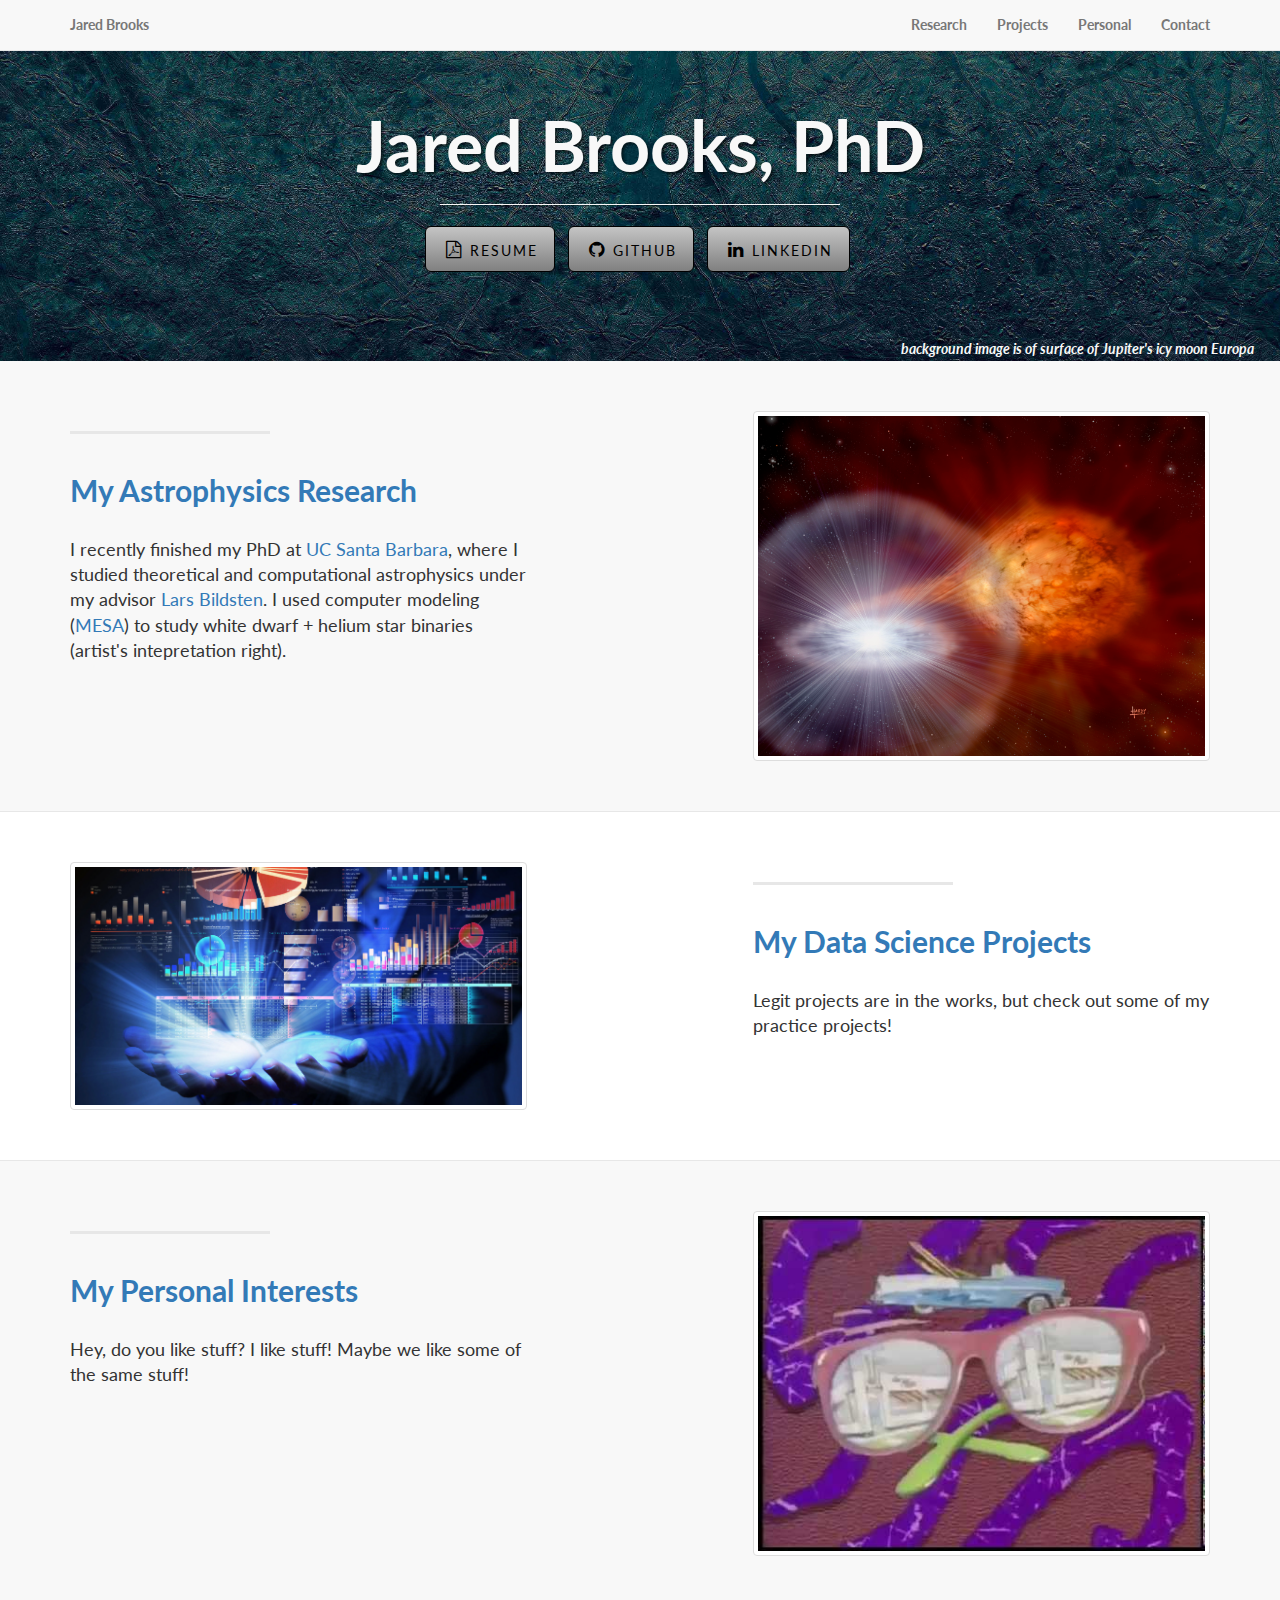
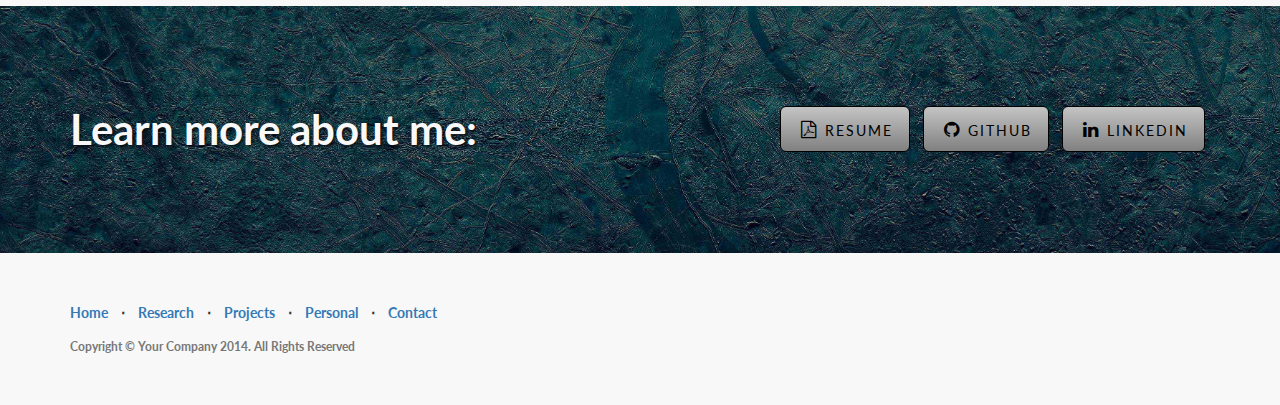
==== index.html @ c109edd3 "fixes intro pic" ====
<!DOCTYPE html>
<html lang="en">

<head>

    <meta charset="utf-8">
    <meta http-equiv="X-UA-Compatible" content="IE=edge">
    <meta name="viewport" content="width=device-width, initial-scale=1">
    <meta name="description" content="">
    <meta name="author" content="">
    <link rel="icon" type="image/png" href="/img/jb.png?v=2" />
    <title>Jared Brooks</title>

    <!-- Bootstrap Core CSS -->
    <link href="css/bootstrap.min.css" rel="stylesheet">

    <!-- Custom CSS -->
    <link href="css/landing-page.css" rel="stylesheet">

    <!-- Custom Fonts -->
    <link href="font-awesome/css/font-awesome.min.css" rel="stylesheet" type="text/css">
    <link href="https://fonts.googleapis.com/css?family=Lato:300,400,700,300italic,400italic,700italic" rel="stylesheet" type="text/css">

    <!-- HTML5 Shim and Respond.js IE8 support of HTML5 elements and media queries -->
    <!-- WARNING: Respond.js doesn't work if you view the page via file:// -->
    <!--[if lt IE 9]>
        <script src="https://oss.maxcdn.com/libs/html5shiv/3.7.0/html5shiv.js"></script>
        <script src="https://oss.maxcdn.com/libs/respond.js/1.4.2/respond.min.js"></script>
    <![endif]-->

</head>

<body>

    <!-- Navigation -->
    <nav class="navbar navbar-default navbar-fixed-top topnav" role="navigation">
        <div class="container topnav">
            <!-- Brand and toggle get grouped for better mobile display -->
            <div class="navbar-header">
                <button type="button" class="navbar-toggle" data-toggle="collapse" data-target="#bs-example-navbar-collapse-1">
                    <span class="sr-only">Toggle navigation</span>
                    <span class="icon-bar"></span>
                    <span class="icon-bar"></span>
                    <span class="icon-bar"></span>
                </button>
                <a class="navbar-brand topnav" href="#">Jared Brooks</a>
            </div>
            <!-- Collect the nav links, forms, and other content for toggling -->
            <div class="collapse navbar-collapse" id="bs-example-navbar-collapse-1">
                <ul class="nav navbar-nav navbar-right">
                    <li>
                        <a href="/research">Research</a>
                    </li>
                    <li>
                        <a href="/projects">Projects</a>
                    </li>
                    <li>
                        <a href="/personal">Personal</a>
                    </li>                    
                    <li>
                        <a href="/contact">Contact</a>
                    </li>
                </ul>
            </div>
            <!-- /.navbar-collapse -->
        </div>
        <!-- /.container -->
    </nav>


    <!-- Header -->
    <a name="about"></a>
    <div class="intro-header">
        <div class="container">

            <div class="row">
                <div class="col-lg-12">
                    <div class="intro-message">
                        <h1>Jared Brooks, PhD</h1>
                        <img src="img/profile-pic-defense.jpg" class="intro-pic img-thumbnail img-responsive pic-and-text" alt="Mid-shot of Jared" style="display:none" col="b">
<!--                         <span onmouseover="hvr(this, 'in')" onmouseleave="hvr(this, 'out')" style="display: block">
                            <img src="img/profile-pic2.jpg" class="intro-pic img-thumbnail img-responsive pic-and-text" alt="Mid-shot of Jared" style="display:block" col="g">
                            <img src="img/profile-pic-defense.jpg" class="intro-pic img-thumbnail img-responsive pic-and-text" alt="Mid-shot of Jared" style="display:none" col="b">
                            <h3 style="display:block" col="g">My website is under active development!</h3>
                            <h3 style="display:none" col="b">I recently finished my PhD!</h3>
                        </span> -->
                        <!--<h3>My website is under active development!</h3>-->
                        <hr class="intro-divider">
                        <ul class="list-inline intro-social-buttons">
                            <li>
                                <a href="#" class="btn btn-default btn-lg"><i class="fa fa-file-pdf-o fa-fw"></i> <span class="network-name">Resume</span></a>
                            </li>
                            <li>
                                <a href="https://github.com/brooksjaredc" class="btn btn-default btn-lg"><i class="fa fa-github fa-fw"></i> <span class="network-name">Github</span></a>
                            </li>
                            <li>
                                <a href="https://www.linkedin.com/in/brooksjaredc" class="btn btn-default btn-lg"><i class="fa fa-linkedin fa-fw"></i> <span class="network-name">Linkedin</span></a>
                            </li>
                        </ul>
                    </div>
                </div>
            </div>
        </div>
        <!-- /.container -->
        <p class="text-right intro-image-text"><em>background image is of surface of Jupiter's icy moon Europa</em></p>
    </div>
    <!-- /.intro-header -->

    <!-- Page Content -->

	<a  name="services"></a>
    <div class="content-section-a">

        <div class="container">
            <div class="row">
                <div class="col-lg-5 col-sm-6">
                    <hr class="section-heading-spacer">
                    <div class="clearfix"></div>
                    <h2 class="section-heading"><a href="/research">My Astrophysics Research</a></h2>
                    <p class="lead">I recently finished my PhD at <a target="_blank" href="http://www.ucsb.edu/">UC Santa Barbara</a>, where I studied theoretical and computational astrophysics under my advisor <a target="_blank" href="https://www.kitp.ucsb.edu/bildsten">Lars Bildsten</a>. I used computer modeling (<a target="_blank" href="http://mesa.sourceforge.net/">MESA</a>) to study white dwarf + helium star binaries (artist's intepretation right).</p>
                </div>
                <div class="col-lg-5 col-lg-offset-2 col-sm-6">
                    <img class="img-responsive img-thumbnail" src="img/accreting-wd.jpg" alt="Accreting White Dwarf">
                </div>
            </div>

        </div>
        <!-- /.container -->

    </div>
    <!-- /.content-section-a -->

    <div class="content-section-b">

        <div class="container">

            <div class="row">
                <div class="col-lg-5 col-lg-offset-1 col-sm-push-6  col-sm-6">
                    <hr class="section-heading-spacer">
                    <div class="clearfix"></div>
                    <h2 class="section-heading"><a href="/projects">My Data Science Projects</a></h2>
                    <p class="lead">Legit projects are in the works, but check out some of my practice projects!</p>
                </div>
                <div class="col-lg-5 col-sm-pull-6  col-sm-6">
                    <img class="img-responsive img-thumbnail" src="img/data-analytics.jpg" alt="Data picture">
                </div>
            </div>

        </div>
        <!-- /.container -->

    </div>
    <!-- /.content-section-b -->

    <div class="content-section-a">

        <div class="container">

            <div class="row">
                <div class="col-lg-5 col-sm-6">
                    <hr class="section-heading-spacer">
                    <div class="clearfix"></div>
                    <h2 class="section-heading"><a href="/personal">My Personal Interests</a></h2>
                    <p class="lead">Hey, do you like stuff? I like stuff! Maybe we like some of the same stuff!</p>
                </div>
                <div class="col-lg-5 col-lg-offset-2 col-sm-6">
                    <img class="img-responsive img-thumbnail" src="img/savedbythebellintro.jpg" alt="mystery box">
                </div>
            </div>

        </div>
        <!-- /.container -->

    </div>
    <!-- /.content-section-a -->

	<a  name="contact"></a>
    <div class="banner">

        <div class="container">

            <div class="row">
                <div class="col-lg-6">
                    <h2>Learn more about me:</h2>
                </div>
                <div class="col-lg-6">
                    <ul class="list-inline banner-social-buttons">
                        <li>
                            <a href="#" class="btn btn-default btn-lg"><i class="fa fa-file-pdf-o fa-fw"></i> <span class="network-name">Resume</span></a>
                        </li>
                        <li>
                            <a href="https://github.com/brooksjaredc" class="btn btn-default btn-lg"><i class="fa fa-github fa-fw"></i> <span class="network-name">Github</span></a>
                        </li>
                        <li>
                            <a href="https://www.linkedin.com/in/brooksjaredc" class="btn btn-default btn-lg"><i class="fa fa-linkedin fa-fw"></i> <span class="network-name">Linkedin</span></a>
                        </li>
                    </ul>
                </div>
            </div>

        </div>
        <!-- /.container -->

    </div>
    <!-- /.banner -->

    <!-- Footer -->
    <footer>
        <div class="container">
            <div class="row">
                <div class="col-lg-12">
                    <ul class="list-inline">
                        <li>
                            <a href="#">Home</a>
                        </li>
                        <li class="footer-menu-divider">&sdot;</li>
                        <li>
                            <a href="/research">Research</a>
                        </li>
                        <li class="footer-menu-divider">&sdot;</li>
                        <li>
                            <a href="/projects">Projects</a>
                        </li>
                        <li class="footer-menu-divider">&sdot;</li>
                        <li>
                            <a href="/personal">Personal</a>
                        </li>
                        <li class="footer-menu-divider">&sdot;</li>
                        <li>
                            <a href="/contact">Contact</a>
                        </li>
                    </ul>
                    <p class="copyright text-muted small">Copyright &copy; Your Company 2014. All Rights Reserved</p>
                </div>
            </div>
        </div>
    </footer>

    <!-- jQuery -->
    <script src="js/jquery.js"></script>

    <!-- Bootstrap Core JavaScript -->
    <script src="js/bootstrap.min.js"></script>

    <!-- swap image on hover -->
    <script src="js/swap_image_on_hover.js"></script>

</body>

</html>
---- css/landing-page.css ----
/*
 * Start Bootstrap - Landing Page (http://startbootstrap.com/)
 * Copyright 2013-2016 Start Bootstrap
 * Licensed under MIT (https://github.com/BlackrockDigital/startbootstrap/blob/gh-pages/LICENSE)
 */

body,
html {
    width: 100%;
    height: 100%;
}

body,
h1,
h2,
h3,
h4,
h5,
h6 {
    font-family: "Lato","Helvetica Neue",Helvetica,Arial,sans-serif;
    font-weight: 700;
}

.topnav {
    font-size: 14px; 
}

.lead {
    font-size: 18px;
    font-weight: 400;
}

.intro-header {
    padding-top: 50px; /* If you're making other pages, make sure there is 50px of padding to make sure the navbar doesn't overlap content! */
    padding-bottom: 2px;
    text-align: center;
    color: #f8f8f8;
    background: url(../img/europa-surface-small-dark.jpg) no-repeat center center;
    background-size: cover;
}

.intro-image-text {
    box-sizing: content-box;
    padding-right: 2%;
    padding-bottom: 0;
    margin: 0;
}

.intro-message {
    position: relative;
    padding-top: 5%;
    padding-bottom: 5%;
}

.intro-message > h1 {
    margin: 0;
    text-shadow: 2px 2px 3px rgba(0,0,0,0.6);
    font-size: 5em;
}

.intro-divider {
    width: 400px;
    border-top: 1px solid #f8f8f8;
    border-bottom: 1px solid rgba(0,0,0,0.2);
}

.intro-message > h3 {
    text-shadow: 2px 2px 3px rgba(0,0,0,0.6);
}

.intro-pic {
    width: 35%;
}

@media(max-width:767px) {
    .intro-message {
        padding-bottom: 15%;
    }

    .intro-message > h1 {
        font-size: 3em;
    }

    ul.intro-social-buttons > li {
        display: block;
        margin-bottom: 20px;
        padding: 0;
    }

    ul.intro-social-buttons > li:last-child {
        margin-bottom: 0;
    }

    .intro-divider {
        width: 100%;
    }
}

.network-name {
    text-transform: uppercase;
    font-size: 14px;
    font-weight: 400;
    letter-spacing: 2px;
}

.content-section-a {
    padding: 50px 0;
    background-color: #f8f8f8;
}

.content-section-b {
    padding: 50px 0;
    border-top: 1px solid #e7e7e7;
    border-bottom: 1px solid #e7e7e7;
}

.section-heading {
    margin-bottom: 30px;
}

.section-heading-spacer {
    float: left;
    width: 200px;
    border-top: 3px solid #e7e7e7;
}

.banner {
    padding: 100px 0;
    color: #f8f8f8;
    background: url(../img/europa-surface-small-dark.jpg) no-repeat center center;
    background-size: cover;
}

.banner h2 {
    margin: 0;
    text-shadow: 2px 2px 3px rgba(0,0,0,0.6);
    font-size: 3em;
}

.banner ul {
    margin-bottom: 0;
}

.banner-social-buttons {
    float: right;
    margin-top: 0;
}

.intro-social-buttons a {
    /*background-color: #c4c4c4;*/
    color: #000;
    border-color: #000;
    background: #c4c4c4; /* Old browsers */  
    background: -moz-linear-gradient(top, #c4c4c4 0%, #808080 100%); /* FF3.6+ */  
    background: -webkit-gradient(linear, left top, left bottom, color-stop(0%,#c4c4c4), color-stop(100%,#808080)); /* Chrome,Safari4+ */  
    background: -webkit-linear-gradient(top, #c4c4c4 0%,#808080 100%); /* Chrome10+,Safari5.1+ */  
    background: -o-linear-gradient(top, #c4c4c4 0%,#808080 100%); /* Opera11.10+ */  
    background: -ms-linear-gradient(top, #c4c4c4 0%,#808080 100%); /* IE10+ */  
    filter: progid:DXImageTransform.Microsoft.gradient( startColorstr='#c4c4c4', endColorstr='#808080',GradientType=0 ); /* IE6-9 */  
    background: linear-gradient(top, #c4c4c4 0%,#808080 100%); /* W3C */ 
}

.intro-social-buttons a:hover, a:active {
    background-color: #808080;
    color: #000;
    border-color: #000;
    background: #808080; /* Old browsers */  
    background: -moz-linear-gradient(top, #808080 0%, #808080 100%); /* FF3.6+ */  
    background: -webkit-gradient(linear, left top, left bottom, color-stop(0%,#808080), color-stop(100%,#808080)); /* Chrome,Safari4+ */  
    background: -webkit-linear-gradient(top, #808080 0%,#808080 100%); /* Chrome10+,Safari5.1+ */  
    background: -o-linear-gradient(top, #808080 0%,#808080 100%); /* Opera11.10+ */  
    background: -ms-linear-gradient(top, #808080 0%,#808080 100%); /* IE10+ */  
    filter: progid:DXImageTransform.Microsoft.gradient( startColorstr='#808080', endColorstr='#808080',GradientType=0 ); /* IE6-9 */  
    background: linear-gradient(top, #808080 0%,#808080 100%); /* W3C */    
}

.banner-social-buttons a {
    /*background-color: #c4c4c4;*/
    color: #000;
    border-color: #000;
    background: #c4c4c4; /* Old browsers */  
    background: -moz-linear-gradient(top, #c4c4c4 0%, #808080 100%); /* FF3.6+ */  
    background: -webkit-gradient(linear, left top, left bottom, color-stop(0%,#c4c4c4), color-stop(100%,#808080)); /* Chrome,Safari4+ */  
    background: -webkit-linear-gradient(top, #c4c4c4 0%,#808080 100%); /* Chrome10+,Safari5.1+ */  
    background: -o-linear-gradient(top, #c4c4c4 0%,#808080 100%); /* Opera11.10+ */  
    background: -ms-linear-gradient(top, #c4c4c4 0%,#808080 100%); /* IE10+ */  
    filter: progid:DXImageTransform.Microsoft.gradient( startColorstr='#c4c4c4', endColorstr='#808080',GradientType=0 ); /* IE6-9 */  
    background: linear-gradient(top, #c4c4c4 0%,#808080 100%); /* W3C */ 
}

.banner-social-buttons a:hover, a:active {
    background-color: #808080;
    color: #000;
    border-color: #000;
    background: #808080; /* Old browsers */  
    background: -moz-linear-gradient(top, #808080 0%, #808080 100%); /* FF3.6+ */  
    background: -webkit-gradient(linear, left top, left bottom, color-stop(0%,#808080), color-stop(100%,#808080)); /* Chrome,Safari4+ */  
    background: -webkit-linear-gradient(top, #808080 0%,#808080 100%); /* Chrome10+,Safari5.1+ */  
    background: -o-linear-gradient(top, #808080 0%,#808080 100%); /* Opera11.10+ */  
    background: -ms-linear-gradient(top, #808080 0%,#808080 100%); /* IE10+ */  
    filter: progid:DXImageTransform.Microsoft.gradient( startColorstr='#808080', endColorstr='#808080',GradientType=0 ); /* IE6-9 */  
    background: linear-gradient(top, #808080 0%,#808080 100%); /* W3C */
}

.banner-top {
    padding-top: 140px;
}

@media(max-width:1199px) {
    ul.banner-social-buttons {
        float: left;
        margin-top: 15px;
    }
}

@media(max-width:767px) {
    .banner h2 {
        margin: 0;
        text-shadow: 2px 2px 3px rgba(0,0,0,0.6);
        font-size: 3em;
    }

    ul.banner-social-buttons > li {
        display: block;
        margin-bottom: 20px;
        padding: 0;
    }

    ul.banner-social-buttons > li:last-child {
        margin-bottom: 0;
    }
}

footer {
    padding: 50px 0;
    background-color: #f8f8f8;
}

p.copyright {
    margin: 15px 0 0;
}

p.research-date {
    font-size: 12px;
    color: #000;
    padding-top: 10px;
    border-top: 1px solid;
    border-top-color: #808080;
    margin-top: 10px;
    font-weight: normal;
}

.research-paper {
    max-width: 75%;
    margin: auto;
    padding-top: 20px;
}


a.carousel-control {
    top: 20px;
}

p.personal-image-text {
    font-weight: normal;
}

video#kipp {
    margin-top: 50px;
}

.pic-and-text {
    display: block;
    margin: auto;
}
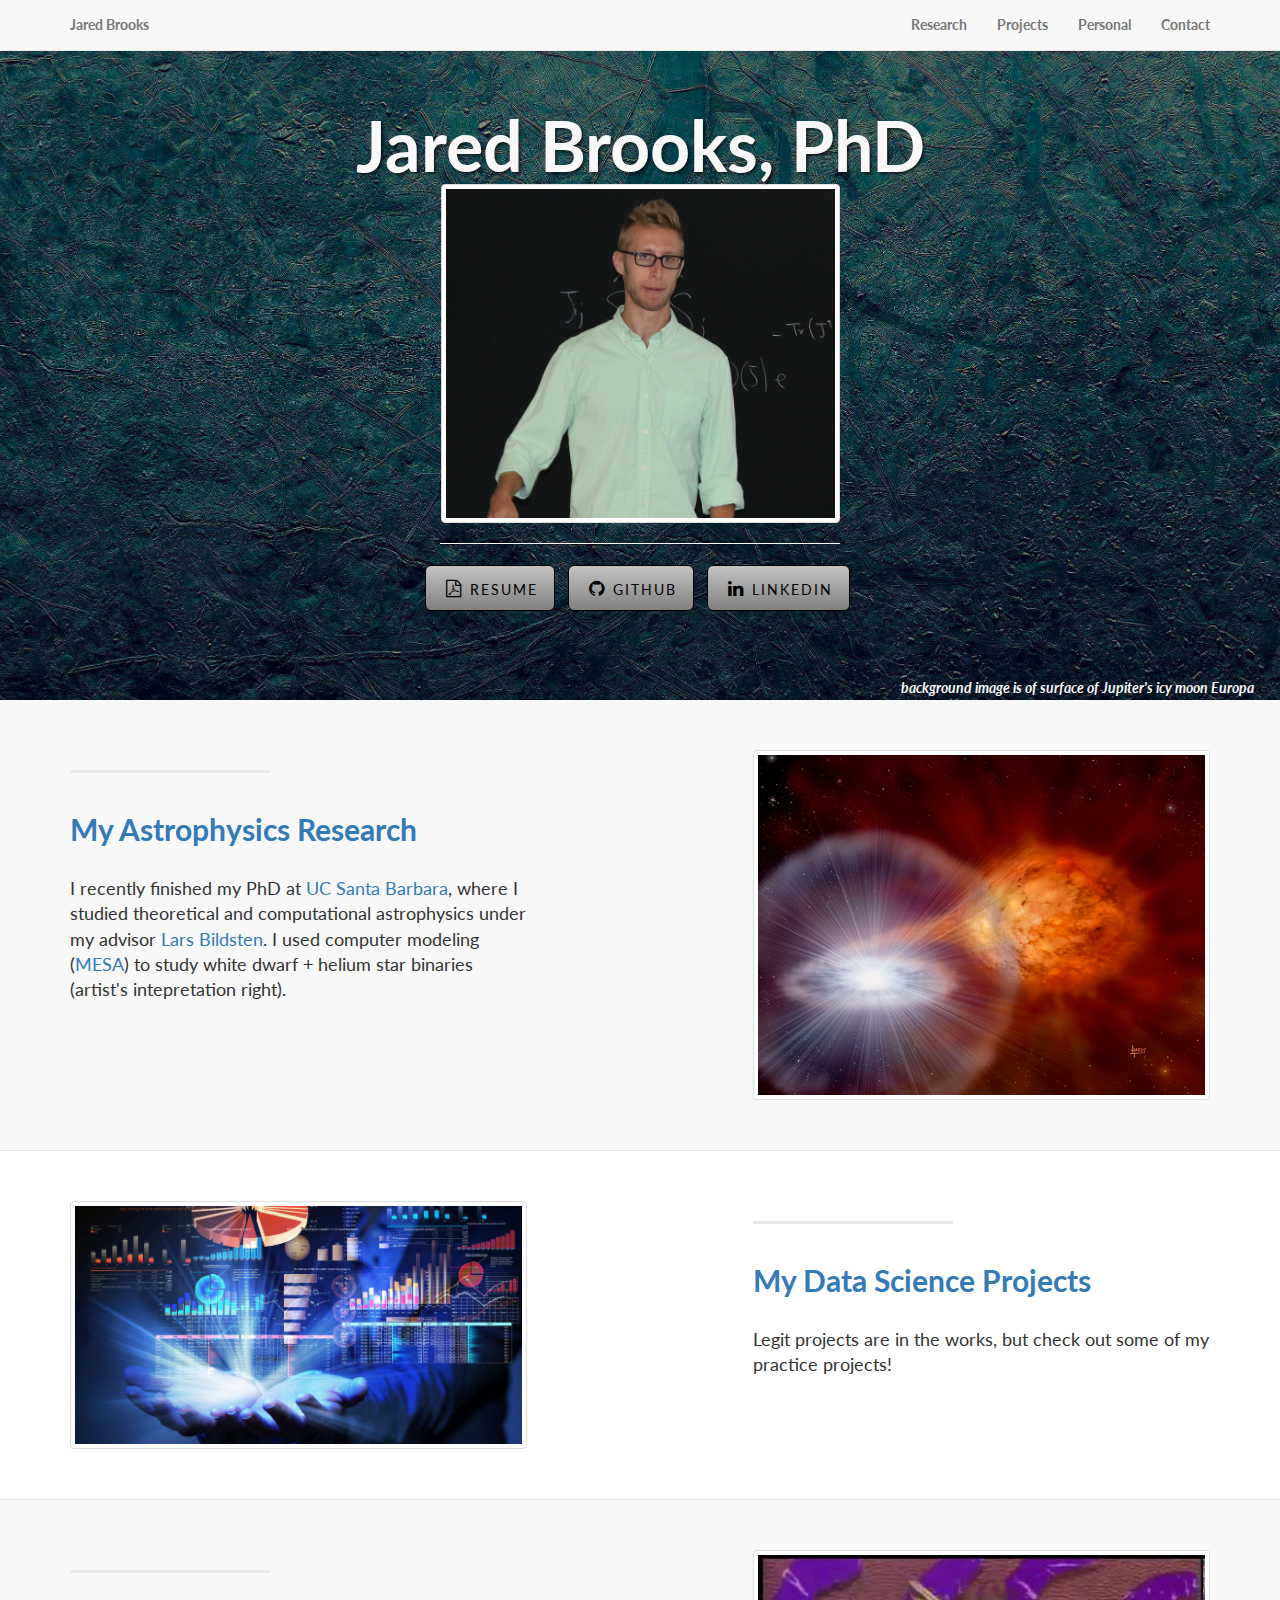
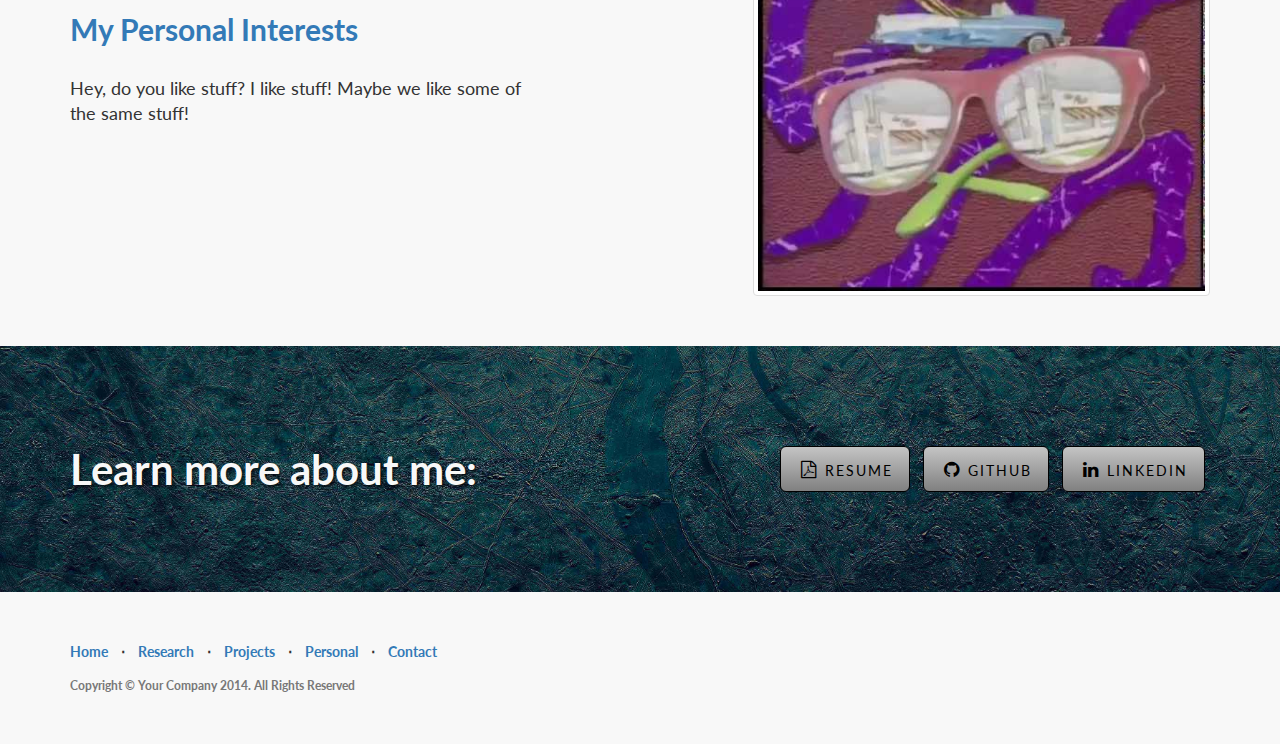
==== commit 1eb8633c: "fixes intro pic 2" ====
--- a/index.html
+++ b/index.html
@@ -77,7 +77,7 @@
                 <div class="col-lg-12">
                     <div class="intro-message">
                         <h1>Jared Brooks, PhD</h1>
-                        <img src="img/profile-pic-defense.jpg" class="intro-pic img-thumbnail img-responsive pic-and-text" alt="Mid-shot of Jared" style="display:none" col="b">
+                        <img src="img/profile-pic-defense.jpg" class="intro-pic img-thumbnail img-responsive pic-and-text" alt="Mid-shot of Jared" style="display:block;" col="g">
 <!--                         <span onmouseover="hvr(this, 'in')" onmouseleave="hvr(this, 'out')" style="display: block">
                             <img src="img/profile-pic2.jpg" class="intro-pic img-thumbnail img-responsive pic-and-text" alt="Mid-shot of Jared" style="display:block" col="g">
                             <img src="img/profile-pic-defense.jpg" class="intro-pic img-thumbnail img-responsive pic-and-text" alt="Mid-shot of Jared" style="display:none" col="b">
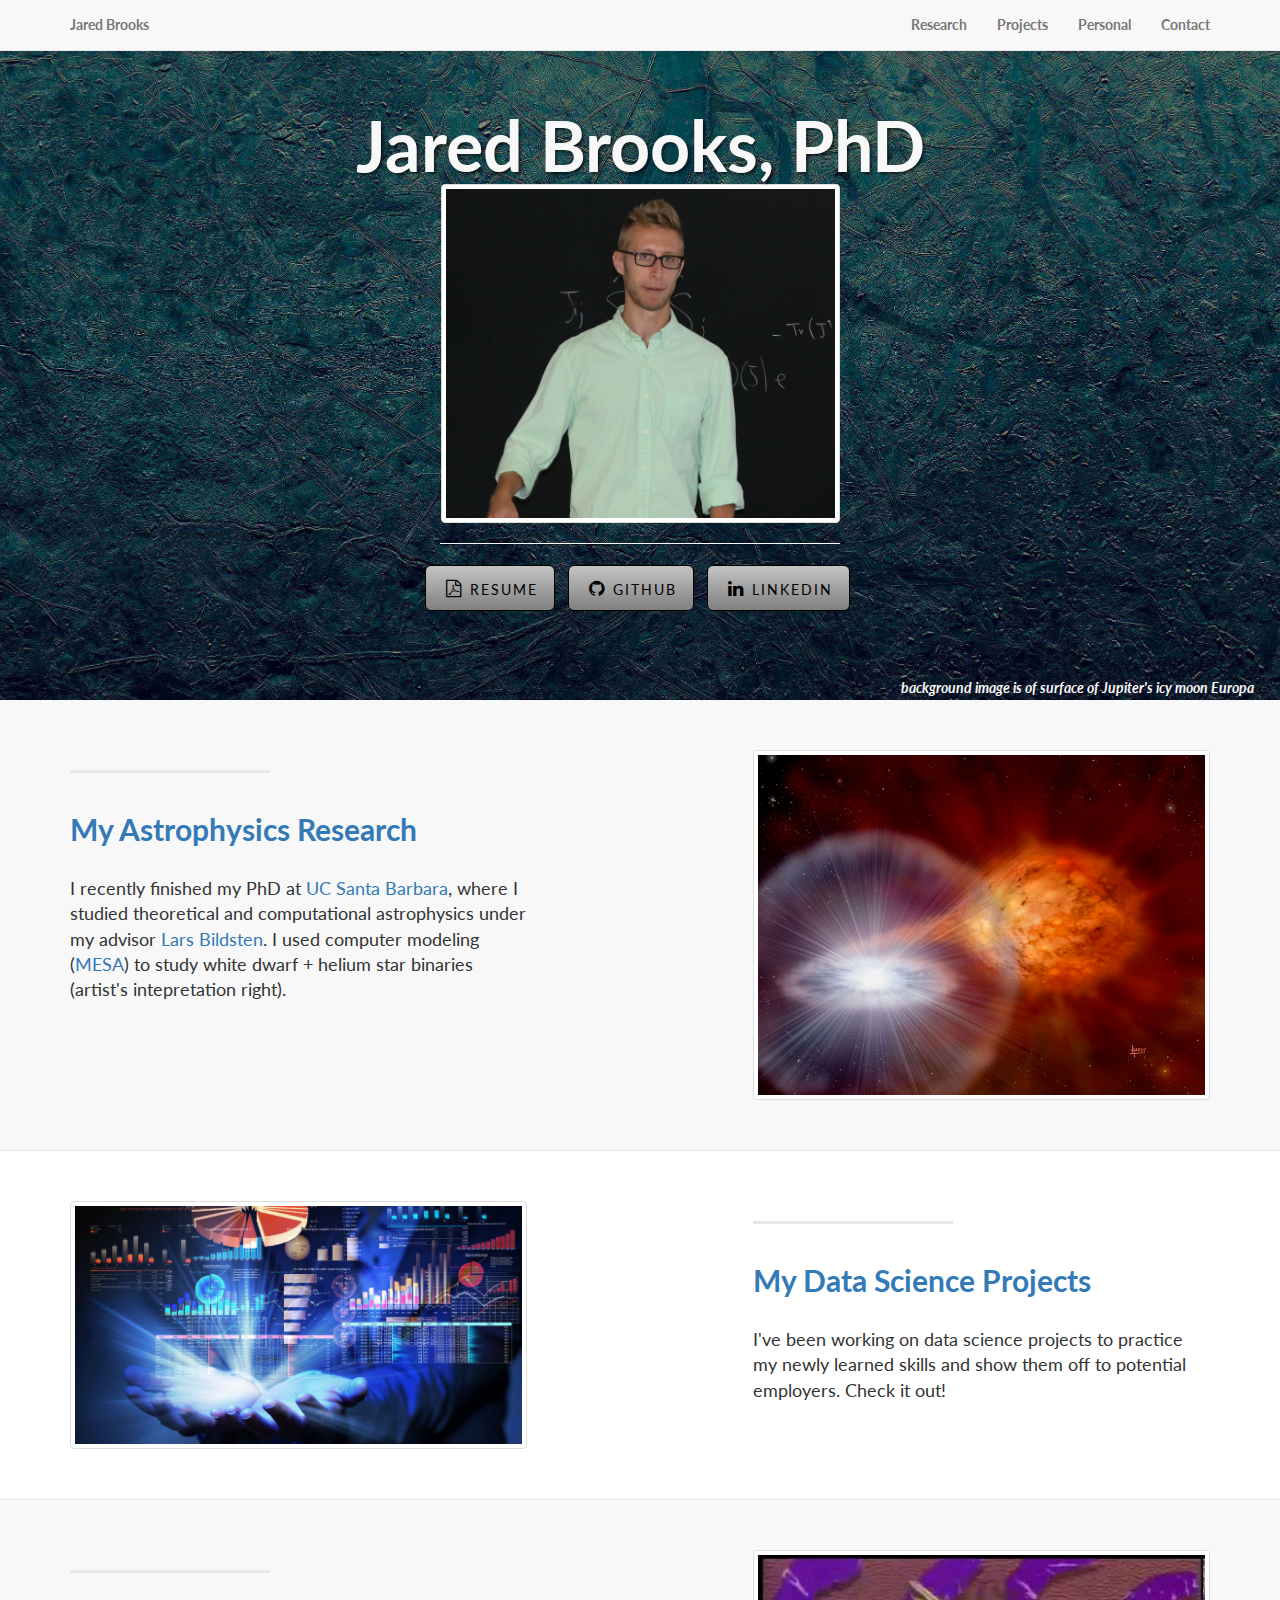
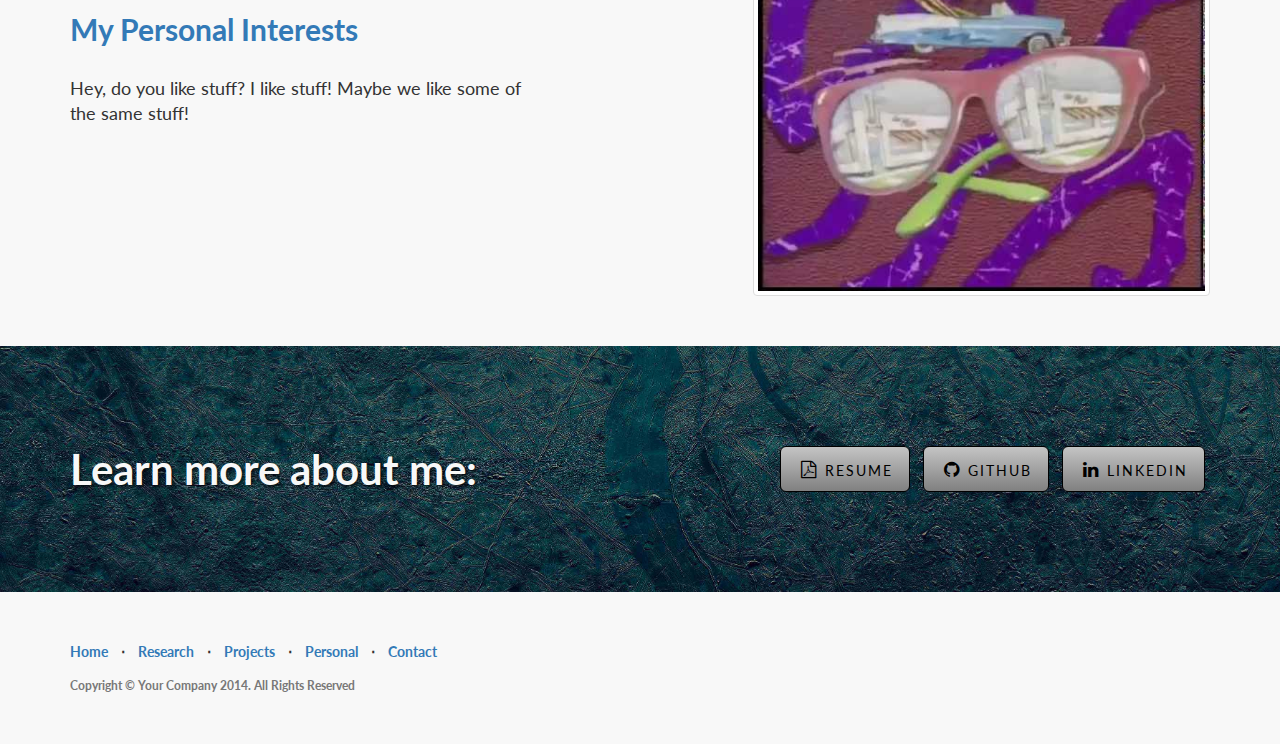
==== commit d1634307: "changes data science text" ====
--- a/index.html
+++ b/index.html
@@ -139,7 +139,7 @@
                     <hr class="section-heading-spacer">
                     <div class="clearfix"></div>
                     <h2 class="section-heading"><a href="/projects">My Data Science Projects</a></h2>
-                    <p class="lead">Legit projects are in the works, but check out some of my practice projects!</p>
+                    <p class="lead">I've been working on data science projects to practice my newly learned skills and show them off to potential employers. Check it out!</p>
                 </div>
                 <div class="col-lg-5 col-sm-pull-6  col-sm-6">
                     <img class="img-responsive img-thumbnail" src="img/data-analytics.jpg" alt="Data picture">
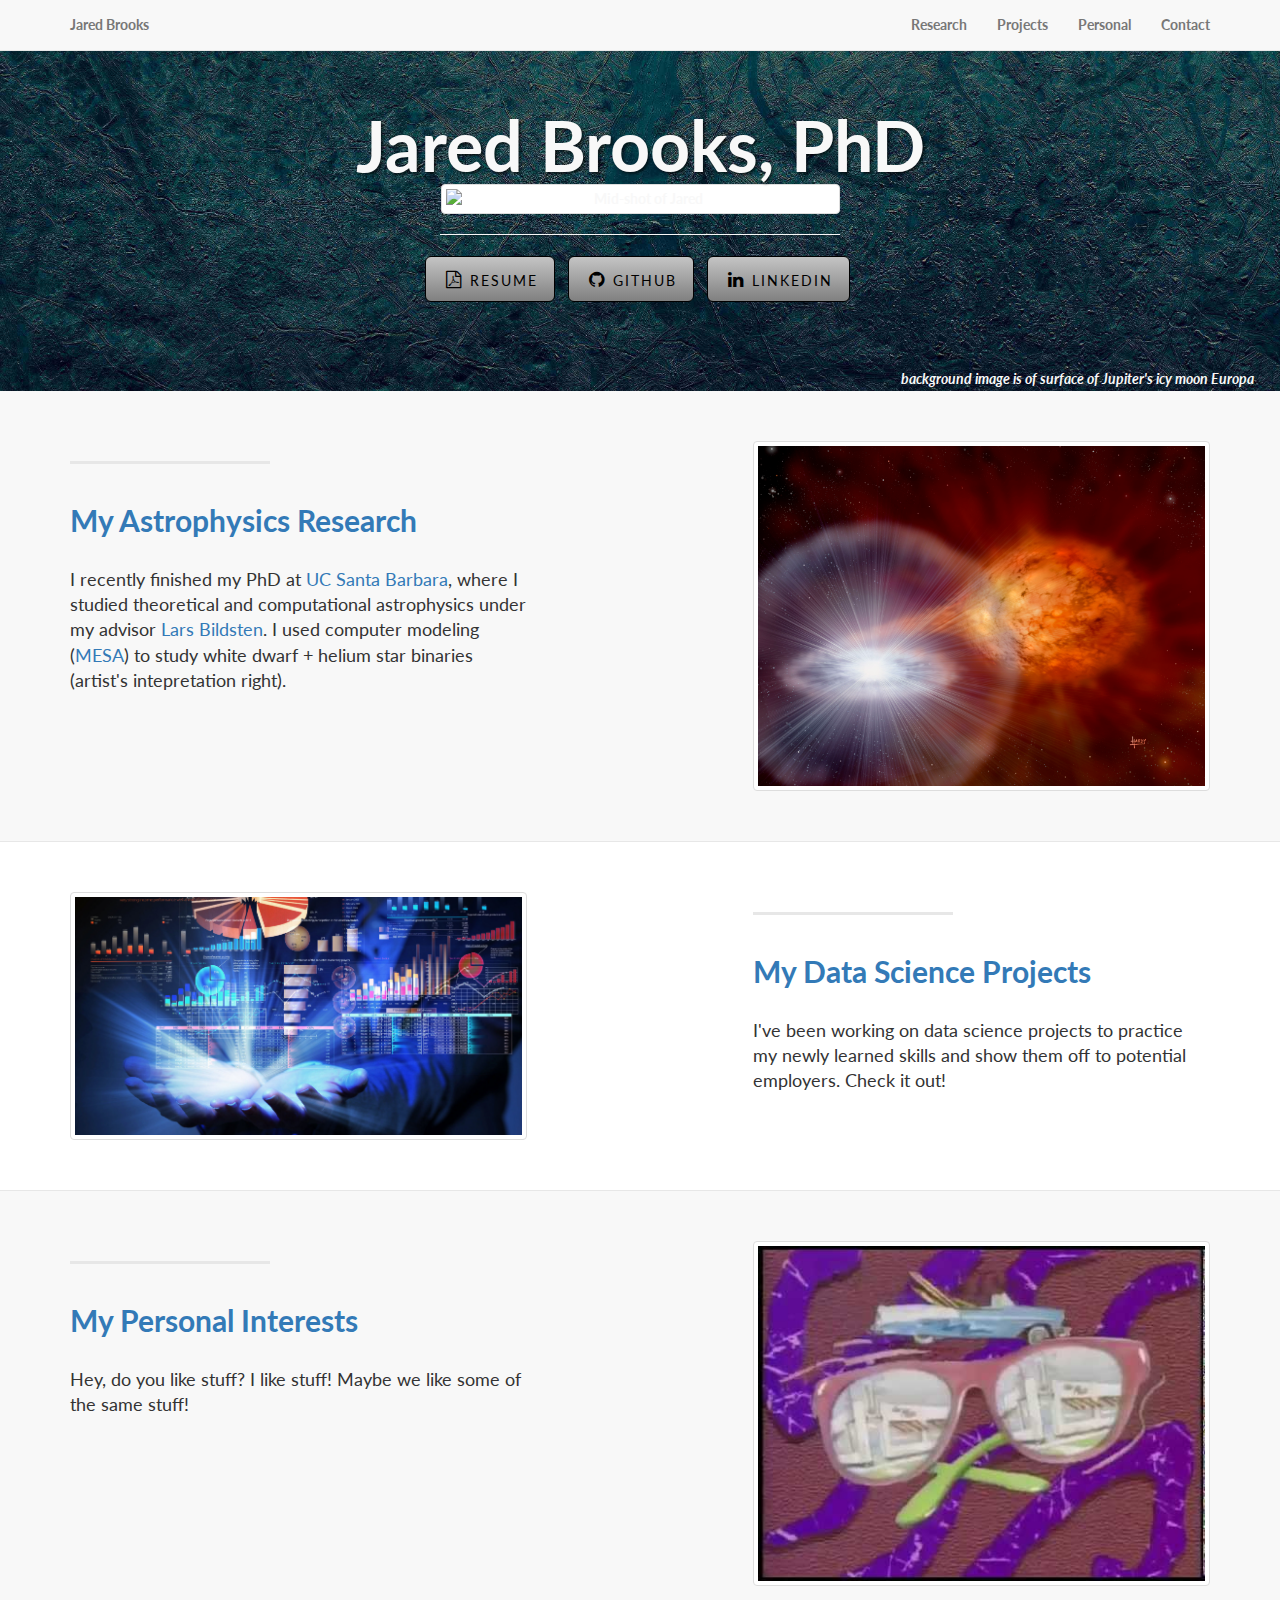
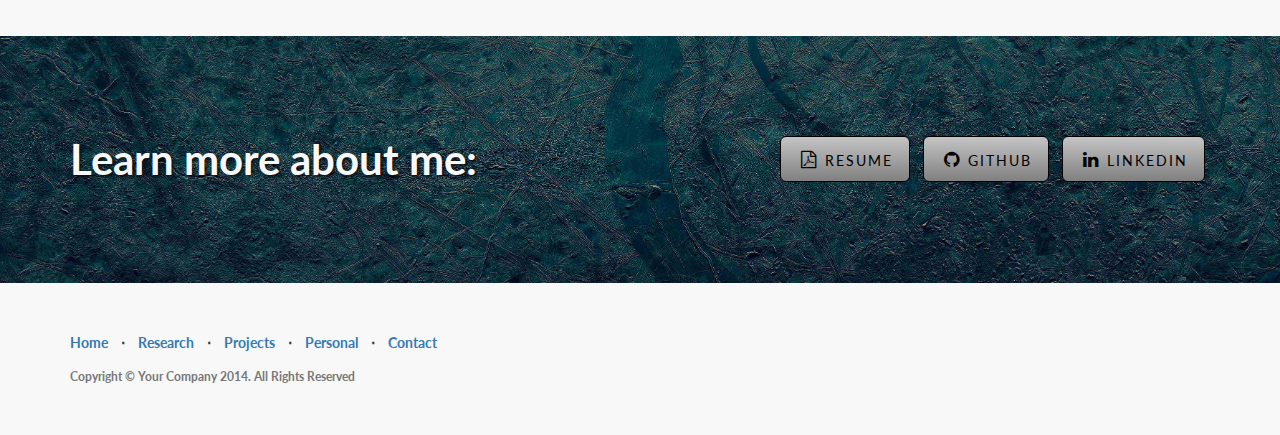
==== commit 922f9252: "change headshot" ====
--- a/index.html
+++ b/index.html
@@ -77,7 +77,7 @@
                 <div class="col-lg-12">
                     <div class="intro-message">
                         <h1>Jared Brooks, PhD</h1>
-                        <img src="img/profile-pic-defense.jpg" class="intro-pic img-thumbnail img-responsive pic-and-text" alt="Mid-shot of Jared" style="display:block;" col="g">
+                        <img src="img/jared-brooks-headshot.jpg" class="intro-pic img-thumbnail img-responsive pic-and-text" alt="Mid-shot of Jared" style="display:block;" col="g">
 <!--                         <span onmouseover="hvr(this, 'in')" onmouseleave="hvr(this, 'out')" style="display: block">
                             <img src="img/profile-pic2.jpg" class="intro-pic img-thumbnail img-responsive pic-and-text" alt="Mid-shot of Jared" style="display:block" col="g">
                             <img src="img/profile-pic-defense.jpg" class="intro-pic img-thumbnail img-responsive pic-and-text" alt="Mid-shot of Jared" style="display:none" col="b">
@@ -88,7 +88,7 @@
                         <hr class="intro-divider">
                         <ul class="list-inline intro-social-buttons">
                             <li>
-                                <a href="#" class="btn btn-default btn-lg"><i class="fa fa-file-pdf-o fa-fw"></i> <span class="network-name">Resume</span></a>
+                                <a href="/resume/jared_brooks_cv.pdf" class="btn btn-default btn-lg"><i class="fa fa-file-pdf-o fa-fw"></i> <span class="network-name">Resume</span></a>
                             </li>
                             <li>
                                 <a href="https://github.com/brooksjaredc" class="btn btn-default btn-lg"><i class="fa fa-github fa-fw"></i> <span class="network-name">Github</span></a>
@@ -186,7 +186,7 @@
                 <div class="col-lg-6">
                     <ul class="list-inline banner-social-buttons">
                         <li>
-                            <a href="#" class="btn btn-default btn-lg"><i class="fa fa-file-pdf-o fa-fw"></i> <span class="network-name">Resume</span></a>
+                            <a href="/resume/jared_brooks_cv.pdf" class="btn btn-default btn-lg"><i class="fa fa-file-pdf-o fa-fw"></i> <span class="network-name">Resume</span></a>
                         </li>
                         <li>
                             <a href="https://github.com/brooksjaredc" class="btn btn-default btn-lg"><i class="fa fa-github fa-fw"></i> <span class="network-name">Github</span></a>
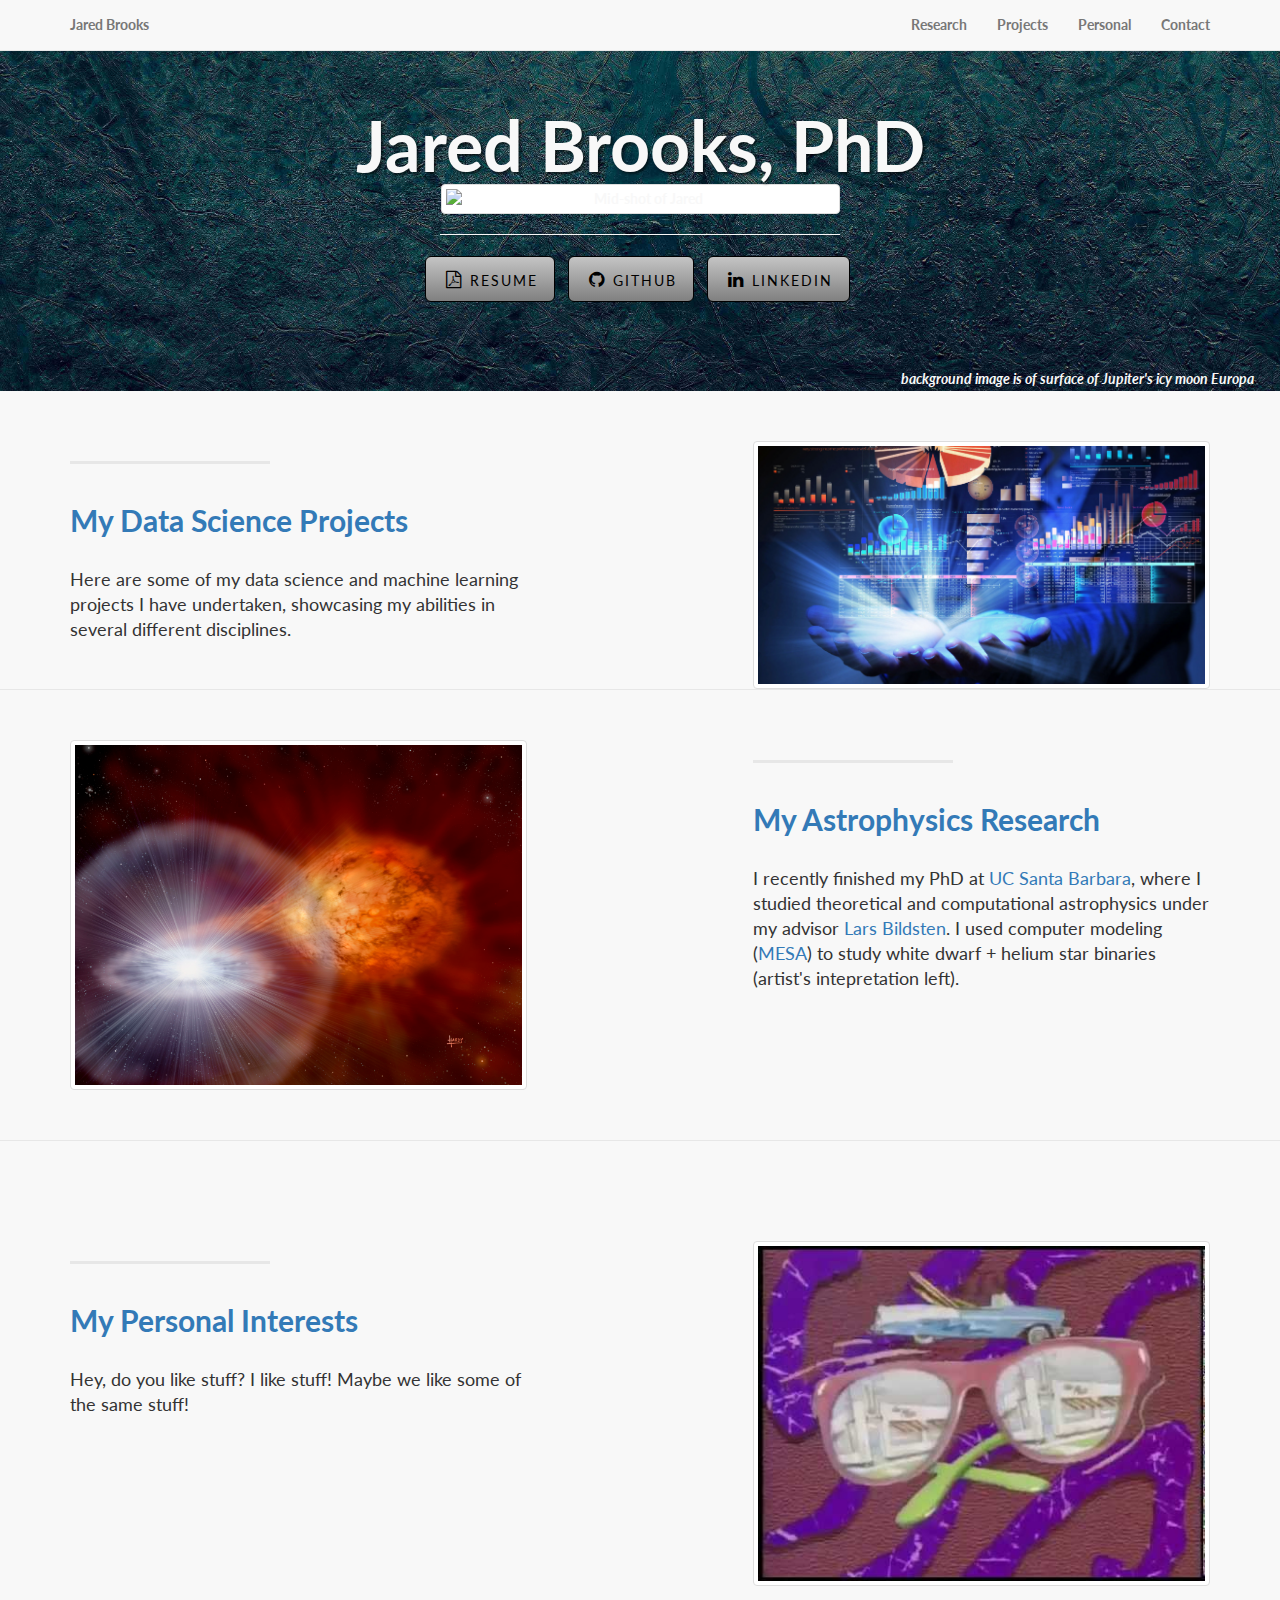
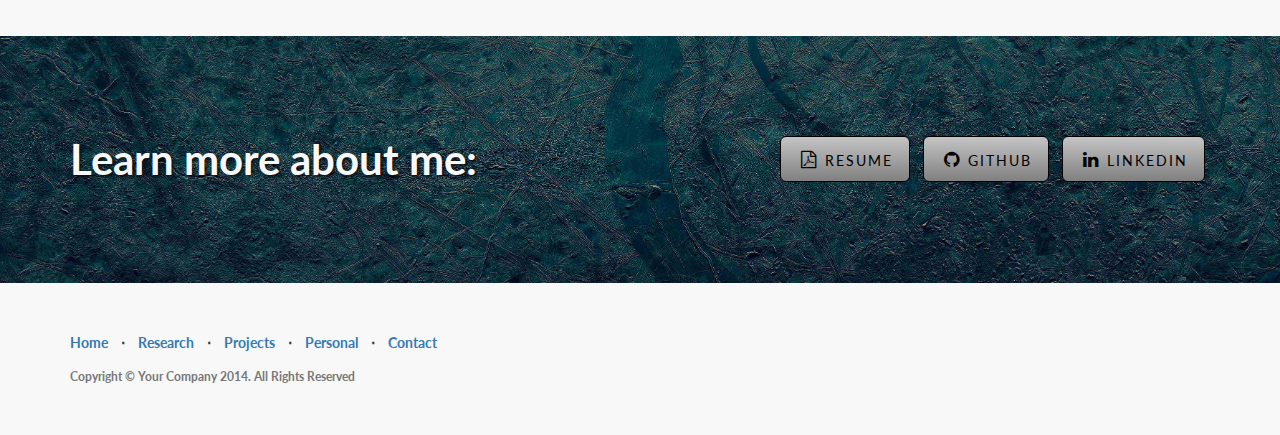
==== commit 4fb6ec62: "adds recent projects" ====
--- a/index.html
+++ b/index.html
@@ -109,45 +109,50 @@
     <!-- Page Content -->
 
 	<a  name="services"></a>
+
     <div class="content-section-a">
 
         <div class="container">
+
             <div class="row">
                 <div class="col-lg-5 col-sm-6">
                     <hr class="section-heading-spacer">
                     <div class="clearfix"></div>
-                    <h2 class="section-heading"><a href="/research">My Astrophysics Research</a></h2>
-                    <p class="lead">I recently finished my PhD at <a target="_blank" href="http://www.ucsb.edu/">UC Santa Barbara</a>, where I studied theoretical and computational astrophysics under my advisor <a target="_blank" href="https://www.kitp.ucsb.edu/bildsten">Lars Bildsten</a>. I used computer modeling (<a target="_blank" href="http://mesa.sourceforge.net/">MESA</a>) to study white dwarf + helium star binaries (artist's intepretation right).</p>
+                    <h2 class="section-heading"><a href="/projects">My Data Science Projects</a></h2>
+                    <p class="lead">Here are some of my data science and machine learning projects I have undertaken, showcasing my abilities in several different disciplines.</p>
+<!--                     <p class="lead">I've been working on data science projects to practice my newly learned skills and show them off to potential employers. Check it out!</p> -->
                 </div>
                 <div class="col-lg-5 col-lg-offset-2 col-sm-6">
-                    <img class="img-responsive img-thumbnail" src="img/accreting-wd.jpg" alt="Accreting White Dwarf">
-                </div>
-            </div>
-
-        </div>
-        <!-- /.container -->
-
-    </div>
-    <!-- /.content-section-a -->
+                    <img class="img-responsive img-thumbnail" src="img/data-analytics.jpg" alt="Data picture">
+                </div>
+            </div>
+
+        </div>
+        <!-- /.container -->
+
 
     <div class="content-section-b">
 
         <div class="container">
-
             <div class="row">
                 <div class="col-lg-5 col-lg-offset-1 col-sm-push-6  col-sm-6">
                     <hr class="section-heading-spacer">
                     <div class="clearfix"></div>
-                    <h2 class="section-heading"><a href="/projects">My Data Science Projects</a></h2>
-                    <p class="lead">I've been working on data science projects to practice my newly learned skills and show them off to potential employers. Check it out!</p>
+                    <h2 class="section-heading"><a href="/research">My Astrophysics Research</a></h2>
+                    <p class="lead">I recently finished my PhD at <a target="_blank" href="http://www.ucsb.edu/">UC Santa Barbara</a>, where I studied theoretical and computational astrophysics under my advisor <a target="_blank" href="https://www.kitp.ucsb.edu/bildsten">Lars Bildsten</a>. I used computer modeling (<a target="_blank" href="http://mesa.sourceforge.net/">MESA</a>) to study white dwarf + helium star binaries (artist's intepretation left).</p>
                 </div>
                 <div class="col-lg-5 col-sm-pull-6  col-sm-6">
-                    <img class="img-responsive img-thumbnail" src="img/data-analytics.jpg" alt="Data picture">
-                </div>
-            </div>
-
-        </div>
-        <!-- /.container -->
+                    <img class="img-responsive img-thumbnail" src="img/accreting-wd.jpg" alt="Accreting White Dwarf">
+                </div>
+            </div>
+
+        </div>
+        <!-- /.container -->
+
+    </div>
+    <!-- /.content-section-a -->
+
+
 
     </div>
     <!-- /.content-section-b -->
